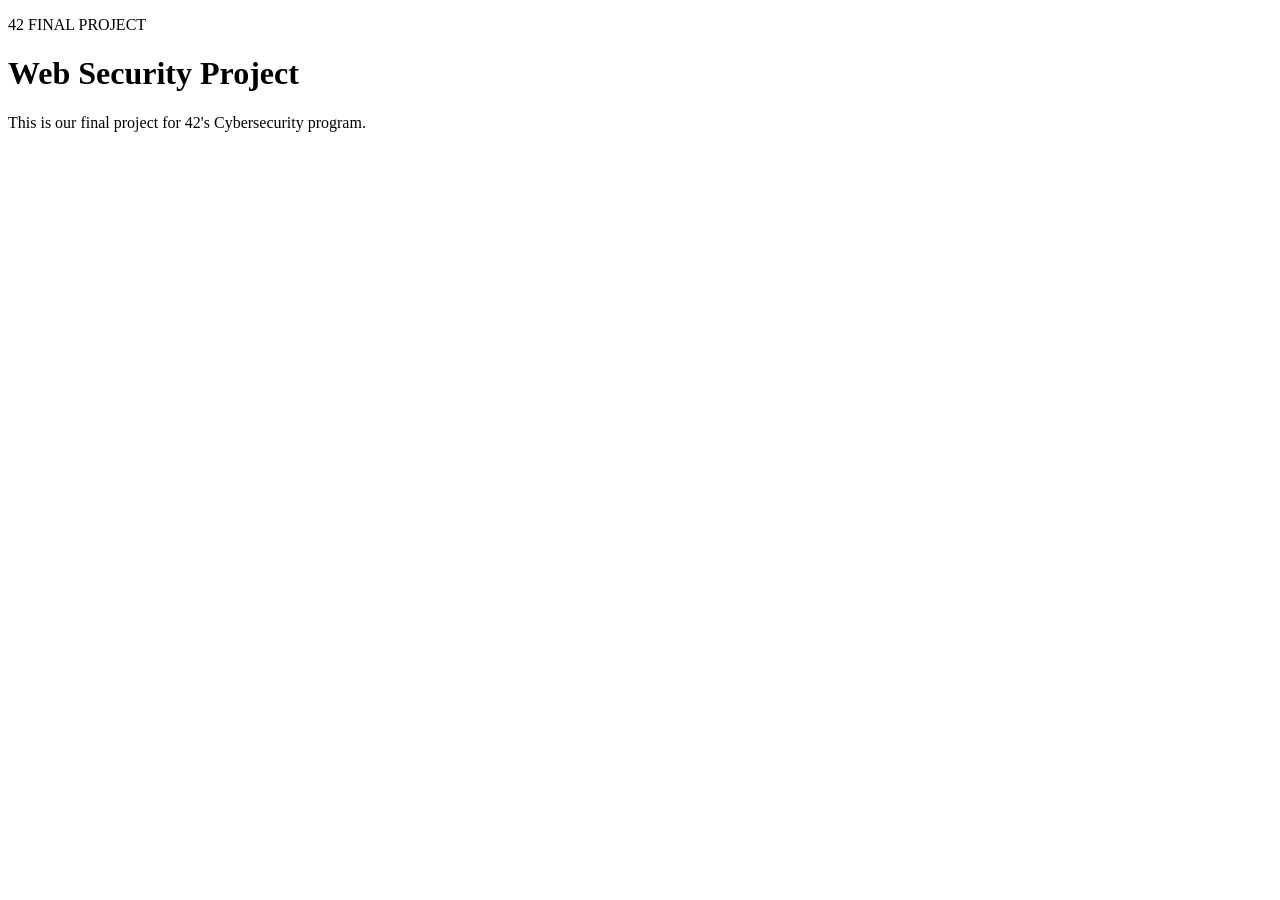
==== index.html @ 7014c3a8 "feat: add the 42 cybersecurity project homepage" ====
<!doctype html>
<html lang="en">
  <head>
    <meta charset="utf-8">
    <meta name="viewport" content="width=device-width, initial-scale=1">
    <title>42 Web Security Project</title>
    <link rel="stylesheet" href="styles.css">
    <script src="script.js" defer></script>
  </head>
  <body>
    <main id="top">
      <p class="label">42 FINAL PROJECT</p>
      <h1>Web Security Project</h1>
      <p class="intro">
        This is our final project for 42's Cybersecurity program.
      </p>
    </main>
  </body>
</html>
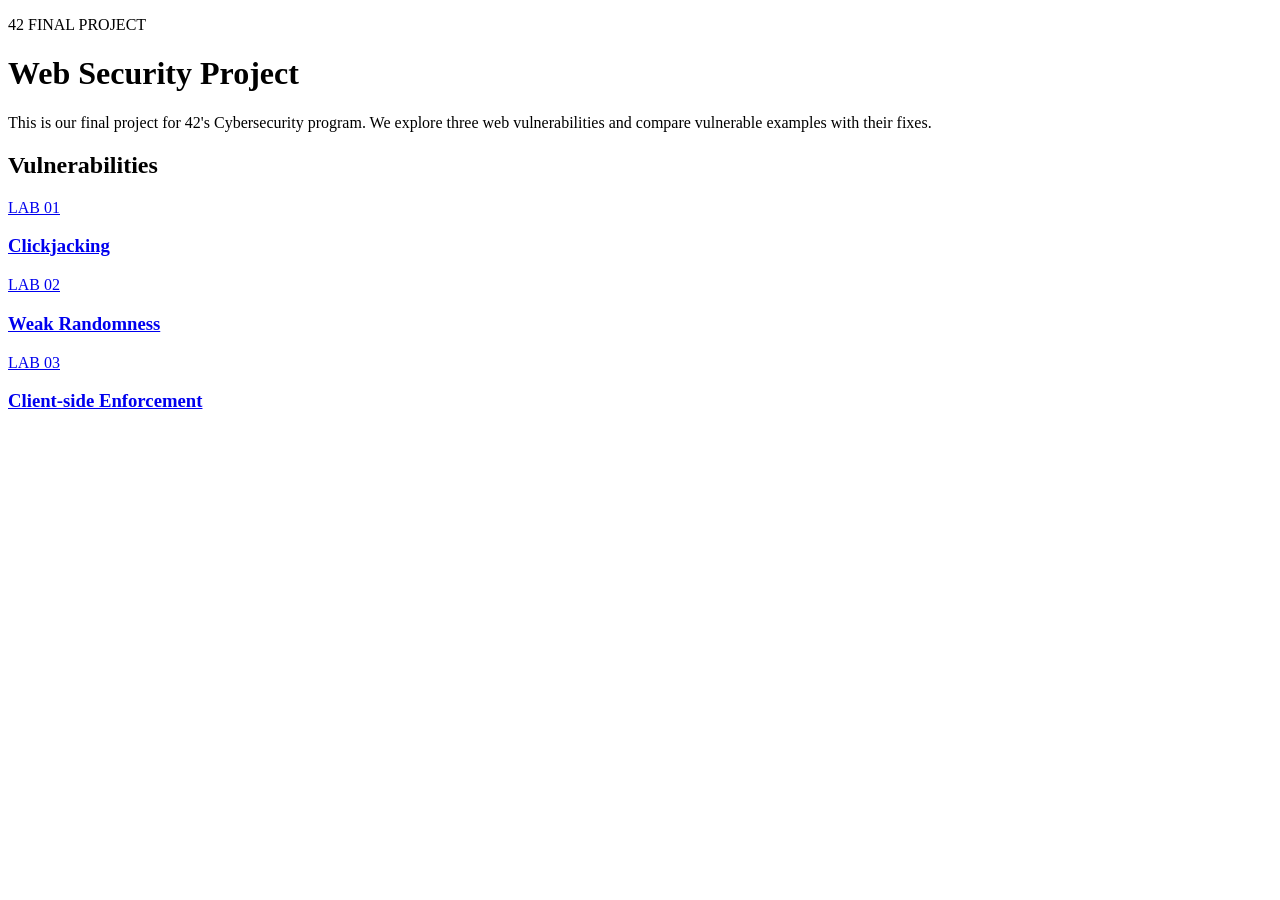
==== commit 5af8c4cd: "feat: introduce the final project and its three selected vulnerabilities" ====
--- a/index.html
+++ b/index.html
@@ -12,8 +12,17 @@
       <p class="label">42 FINAL PROJECT</p>
       <h1>Web Security Project</h1>
       <p class="intro">
-        This is our final project for 42's Cybersecurity program.
+        This is our final project for 42's Cybersecurity program. We explore three web
+        vulnerabilities and compare vulnerable examples with their fixes.
       </p>
+      <section id="vulnerabilities">
+        <h2>Vulnerabilities</h2>
+        <div class="vulnerability-list">
+          <a class="vulnerability-card" href="clickjacking/index.html"><span>LAB 01</span><h3>Clickjacking</h3></a>
+          <a class="vulnerability-card" href="weak-randomness/index.html"><span>LAB 02</span><h3>Weak Randomness</h3></a>
+          <a class="vulnerability-card" href="client-side-enforcement/index.html"><span>LAB 03</span><h3>Client-side Enforcement</h3></a>
+        </div>
+      </section>
     </main>
   </body>
 </html>
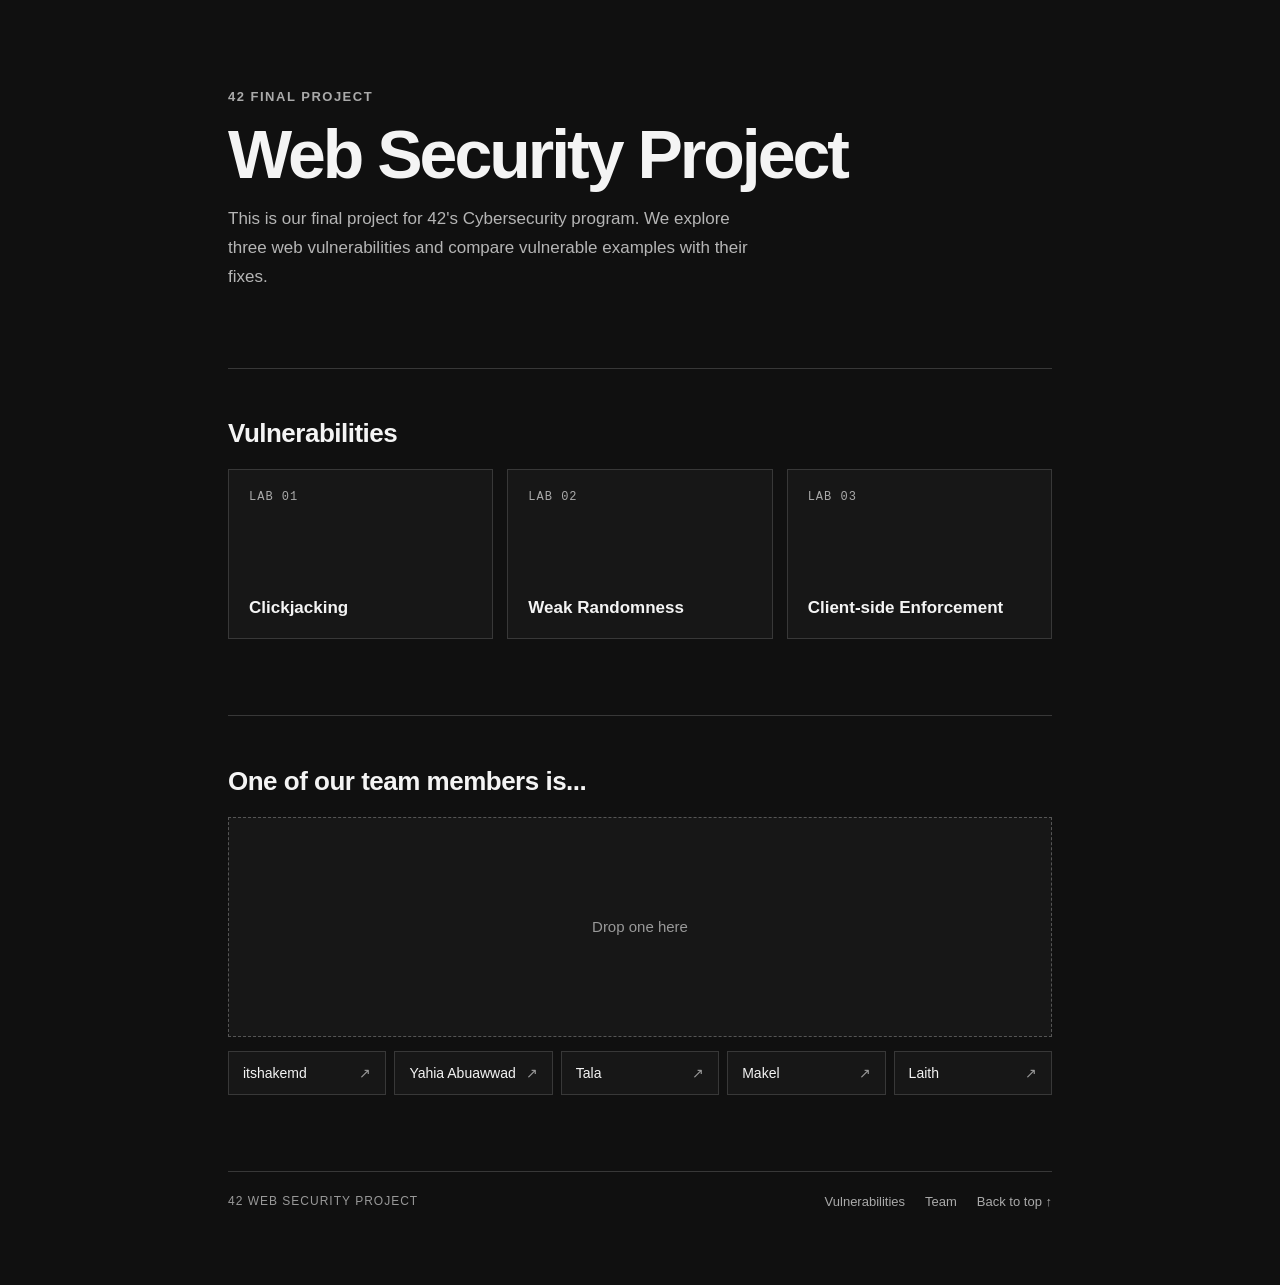
==== commit db1aa01d: "feat: add team member selection and profile rendering" ====
--- a/index.html
+++ b/index.html
@@ -23,6 +23,43 @@
           <a class="vulnerability-card" href="client-side-enforcement/index.html"><span>LAB 03</span><h3>Client-side Enforcement</h3></a>
         </div>
       </section>
+      <section id="team">
+        <h2>One of our team members is...</h2>
+        <div class="team-content">
+          <div class="profile-card" id="member-dropzone" role="region" aria-label="Drop a team member here to view their profile">
+            <p class="drop-prompt" id="drop-prompt">Drop one here</p>
+            <div id="member-details" hidden>
+              <div class="member-photo-frame">
+                <img class="member-photo" id="member-photo" alt="" hidden>
+              </div>
+              <h3 id="member-name"></h3>
+              <p class="member-bio" id="member-bio"></p>
+              <div class="member-socials">
+                <a id="member-github" href="#" target="_blank" rel="noopener noreferrer" hidden></a>
+                <span id="member-github-placeholder">GitHub</span>
+                <a id="member-linkedin" href="#" target="_blank" rel="noopener noreferrer" hidden></a>
+                <span id="member-linkedin-placeholder">LinkedIn</span>
+              </div>
+            </div>
+          </div>
+          <div class="member-picker" aria-label="Team members">
+            <button class="member-option" type="button" draggable="true" data-member-index="0">itshakemd <span aria-hidden="true">↗</span></button>
+            <button class="member-option" type="button" draggable="true" data-member-index="1">Yahia Abuawwad <span aria-hidden="true">↗</span></button>
+            <button class="member-option" type="button" draggable="true" data-member-index="2">Tala <span aria-hidden="true">↗</span></button>
+            <button class="member-option" type="button" draggable="true" data-member-index="3">Makel <span aria-hidden="true">↗</span></button>
+            <button class="member-option" type="button" draggable="true" data-member-index="4">Laith <span aria-hidden="true">↗</span></button>
+          </div>
+        </div>
+        <p class="selection-status" id="team-status" role="status" aria-live="polite"></p>
+      </section>
     </main>
+    <footer class="site-footer">
+      <p class="footer-label">42 WEB SECURITY PROJECT</p>
+      <nav class="footer-links" aria-label="Footer navigation">
+        <a href="#vulnerabilities">Vulnerabilities</a>
+        <a href="#team">Team</a>
+        <a href="#top">Back to top ↑</a>
+      </nav>
+    </footer>
   </body>
 </html>
--- a/styles.css
+++ b/styles.css
@@ -0,0 +1,336 @@
+* {
+  box-sizing: border-box;
+}
+
+body {
+  max-width: 880px;
+  margin: 0 auto;
+  padding: 76px 28px;
+  background: #101010;
+  color: #f4f4f4;
+  font-family: Arial, Helvetica, sans-serif;
+}
+
+.label {
+  color: #aaa;
+  font-size: 13px;
+  font-weight: bold;
+  letter-spacing: 1.5px;
+}
+
+h1 {
+  margin: 16px 0;
+  font-size: clamp(40px, 8vw, 68px);
+  letter-spacing: -3px;
+  line-height: 1;
+}
+
+.intro {
+  max-width: 540px;
+  margin-bottom: 24px;
+  color: #b5b5b5;
+  font-size: 17px;
+  line-height: 1.7;
+}
+
+a {
+  display: inline-block;
+  padding: 12px 16px;
+  border: 1px solid #f4f4f4;
+  color: #101010;
+  background: #f4f4f4;
+  font-size: 14px;
+  font-weight: bold;
+  text-decoration: none;
+  transition: background 150ms ease, color 150ms ease;
+}
+
+a:hover {
+  color: #f4f4f4;
+  background: #101010;
+}
+
+section {
+  margin-top: 76px;
+  padding-top: 28px;
+  border-top: 1px solid #383838;
+}
+
+h2 {
+  margin-bottom: 20px;
+  font-size: 26px;
+  letter-spacing: -0.5px;
+}
+
+.vulnerability-list {
+  display: grid;
+  gap: 14px;
+}
+
+.vulnerability-list {
+  grid-template-columns: repeat(3, 1fr);
+}
+
+.vulnerability-card {
+  display: flex;
+  min-height: 170px;
+  flex-direction: column;
+  justify-content: space-between;
+  padding: 20px;
+  border: 1px solid #383838;
+  color: #f4f4f4;
+  background: #171717;
+  font-size: inherit;
+  font-weight: normal;
+  transition: border-color 150ms ease, transform 150ms ease;
+}
+
+.vulnerability-card:hover {
+  color: #f4f4f4;
+  background: #171717;
+  transform: translateY(-3px);
+  border-color: #aaa;
+}
+
+.vulnerability-card:focus-visible {
+  outline: 2px solid #f4f4f4;
+  outline-offset: 3px;
+}
+
+.vulnerability-card span {
+  color: #aaa;
+  font-family: monospace;
+  font-size: 12px;
+  letter-spacing: 1px;
+}
+
+h3 {
+  margin-bottom: 0;
+  font-size: 17px;
+}
+
+.note {
+  margin-top: 16px;
+  color: #999;
+  font-size: 13px;
+}
+
+.team-instructions {
+  margin: -8px 0 20px;
+  color: #999;
+  font-size: 14px;
+}
+
+.team-content {
+  display: grid;
+  grid-template-columns: 1fr;
+  gap: 14px;
+}
+
+.member-picker {
+  display: grid;
+  grid-template-columns: repeat(5, minmax(0, 1fr));
+  gap: 8px;
+}
+
+.member-option {
+  display: flex;
+  align-items: center;
+  justify-content: space-between;
+  padding: 13px 14px;
+  border: 1px solid #383838;
+  background: #171717;
+  color: #f4f4f4;
+  font: inherit;
+  font-size: 14px;
+  text-align: left;
+  cursor: grab;
+  transition: background 150ms ease, border-color 150ms ease;
+}
+
+.member-option:hover,
+.member-option:focus-visible {
+  border-color: #aaa;
+  background: #222;
+}
+
+.member-option:active {
+  cursor: grabbing;
+}
+
+.member-option span {
+  color: #999;
+}
+
+.profile-card {
+  display: grid;
+  min-height: 220px;
+  padding: 22px;
+  place-items: center;
+  border: 1px dashed #555;
+  background: #171717;
+  transition: border-color 150ms ease, background 150ms ease;
+}
+
+.profile-card.has-member {
+  display: block;
+  text-align: center;
+}
+
+.profile-card.is-over {
+  border-color: #f4f4f4;
+  background: #202020;
+}
+
+.drop-prompt {
+  margin: 0;
+  color: #999;
+  font-size: 15px;
+}
+
+.profile-card h3 {
+  margin-bottom: 20px;
+  font-size: 20px;
+}
+
+.member-photo-frame {
+  width: 120px;
+  height: 120px;
+  margin: 0 auto 20px;
+  overflow: hidden;
+  border: 1px solid #555;
+  border-radius: 50%;
+  background: #101010;
+}
+
+.member-photo {
+  display: block;
+  width: 100%;
+  height: 100%;
+  object-fit: cover;
+}
+
+.member-bio {
+  max-width: 520px;
+  margin: 0 auto 20px;
+  color: #bbb;
+  font-size: 14px;
+  line-height: 1.6;
+}
+
+.profile-card [hidden] {
+  display: none;
+}
+
+.member-socials {
+  display: flex;
+  flex-wrap: wrap;
+  justify-content: center;
+  gap: 10px;
+}
+
+.member-socials a,
+.member-socials span {
+  display: inline-block;
+  padding: 8px 12px;
+  border: 1px solid #444;
+  color: #ddd;
+  background: transparent;
+  font-size: 12px;
+  text-decoration: none;
+}
+
+.member-socials a:hover {
+  color: #101010;
+  background: #f4f4f4;
+}
+
+.member-socials span {
+  color: #999;
+}
+
+.selection-status {
+  min-height: 18px;
+  margin: 12px 0 0;
+  color: #999;
+  font-size: 12px;
+}
+
+.selection-status:empty {
+  display: none;
+}
+
+.site-footer {
+  display: flex;
+  align-items: center;
+  justify-content: space-between;
+  gap: 20px;
+  margin-top: 76px;
+  padding-top: 22px;
+  border-top: 1px solid #383838;
+}
+
+.footer-label {
+  margin: 0;
+  color: #999;
+  font-size: 12px;
+  letter-spacing: 1px;
+}
+
+.footer-links {
+  display: flex;
+  flex-wrap: wrap;
+  gap: 20px;
+}
+
+.footer-links a {
+  padding: 0;
+  border: 0;
+  color: #aaa;
+  background: transparent;
+  font-size: 13px;
+  font-weight: normal;
+}
+
+.footer-links a:hover {
+  color: #f4f4f4;
+  background: transparent;
+}
+
+@media (max-width: 560px) {
+  body {
+    padding: 48px 20px;
+  }
+
+  h1 {
+    letter-spacing: -2px;
+  }
+
+  .vulnerability-list {
+    grid-template-columns: 1fr;
+  }
+
+  .member-picker {
+    grid-template-columns: repeat(2, minmax(0, 1fr));
+  }
+
+  .site-footer {
+    align-items: flex-start;
+    flex-direction: column;
+    gap: 16px;
+  }
+}
+
+@media (min-width: 561px) and (max-width: 760px) {
+  .member-picker {
+    grid-template-columns: repeat(3, minmax(0, 1fr));
+  }
+}
+
+@media (prefers-reduced-motion: reduce) {
+  *,
+  *::before,
+  *::after {
+    transition-duration: 0.01ms !important;
+  }
+}
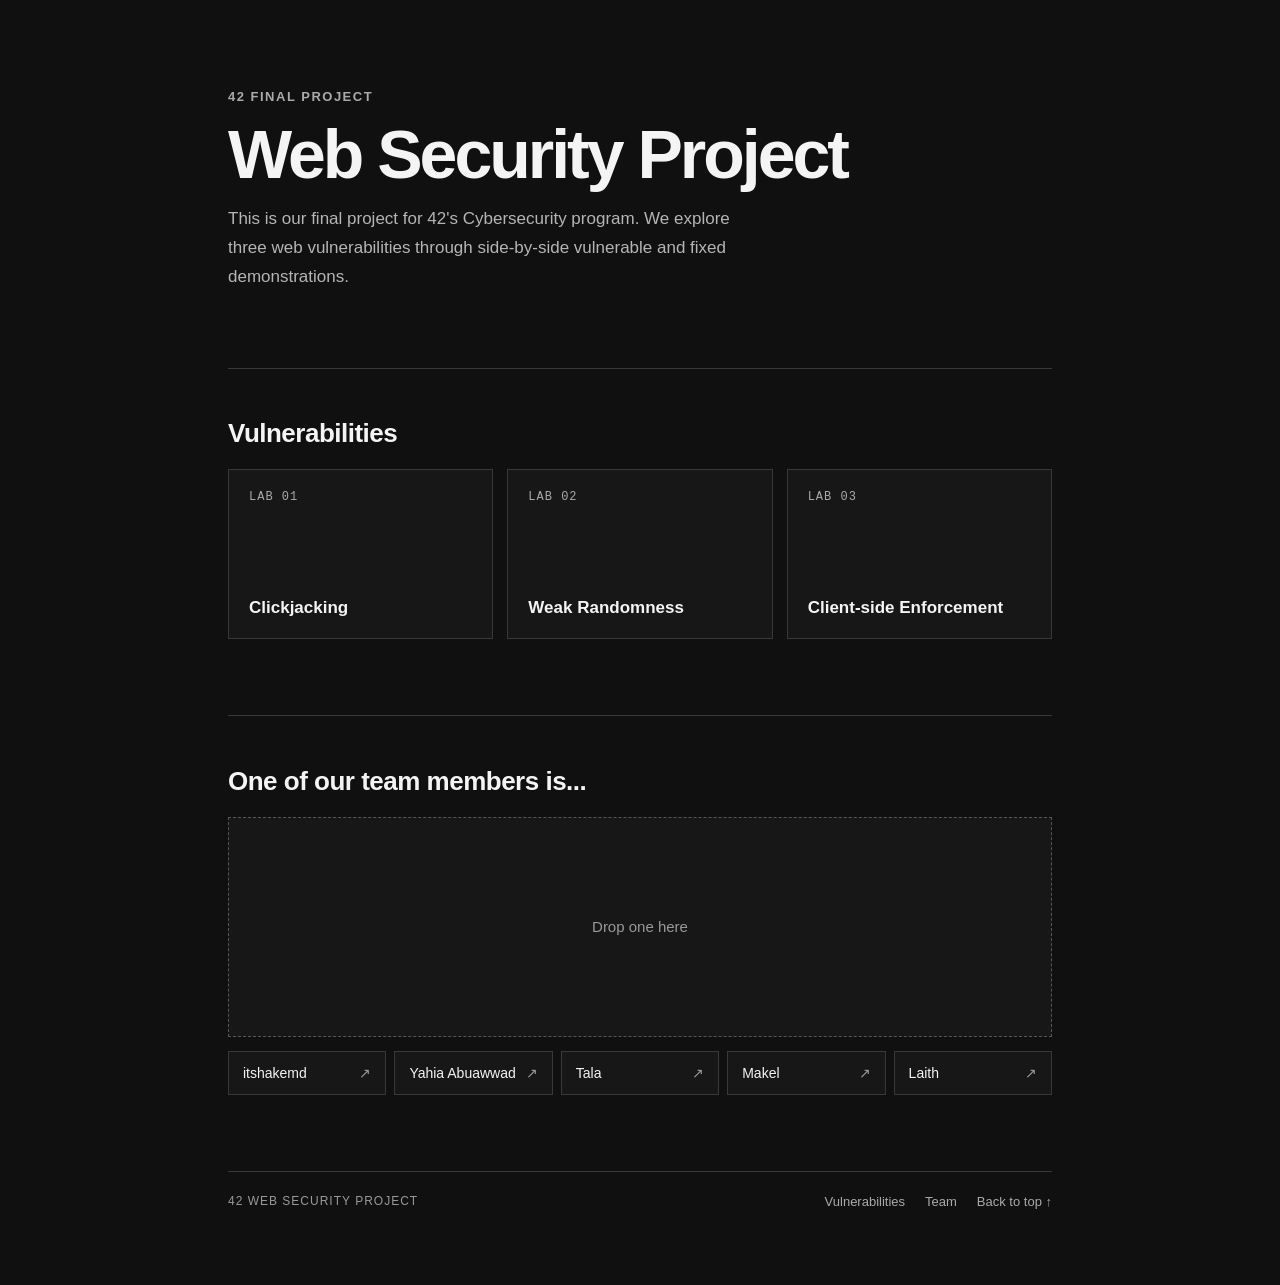
==== commit 8465fa54: "style: add hover and keyboard focus states to interactive controls" ====
--- a/index.html
+++ b/index.html
@@ -13,7 +13,7 @@
       <h1>Web Security Project</h1>
       <p class="intro">
         This is our final project for 42's Cybersecurity program. We explore three web
-        vulnerabilities and compare vulnerable examples with their fixes.
+        vulnerabilities through side-by-side vulnerable and fixed demonstrations.
       </p>
       <section id="vulnerabilities">
         <h2>Vulnerabilities</h2>
--- a/styles.css
+++ b/styles.css
@@ -50,6 +50,12 @@
   background: #101010;
 }
 
+a:focus-visible,
+button:focus-visible {
+  outline: 2px solid #f4f4f4;
+  outline-offset: 3px;
+}
+
 section {
   margin-top: 76px;
   padding-top: 28px;
@@ -83,6 +89,10 @@
   font-size: inherit;
   font-weight: normal;
   transition: border-color 150ms ease, transform 150ms ease;
+}
+
+.vulnerability-card:active {
+  transform: translateY(-1px);
 }
 
 .vulnerability-card:hover {
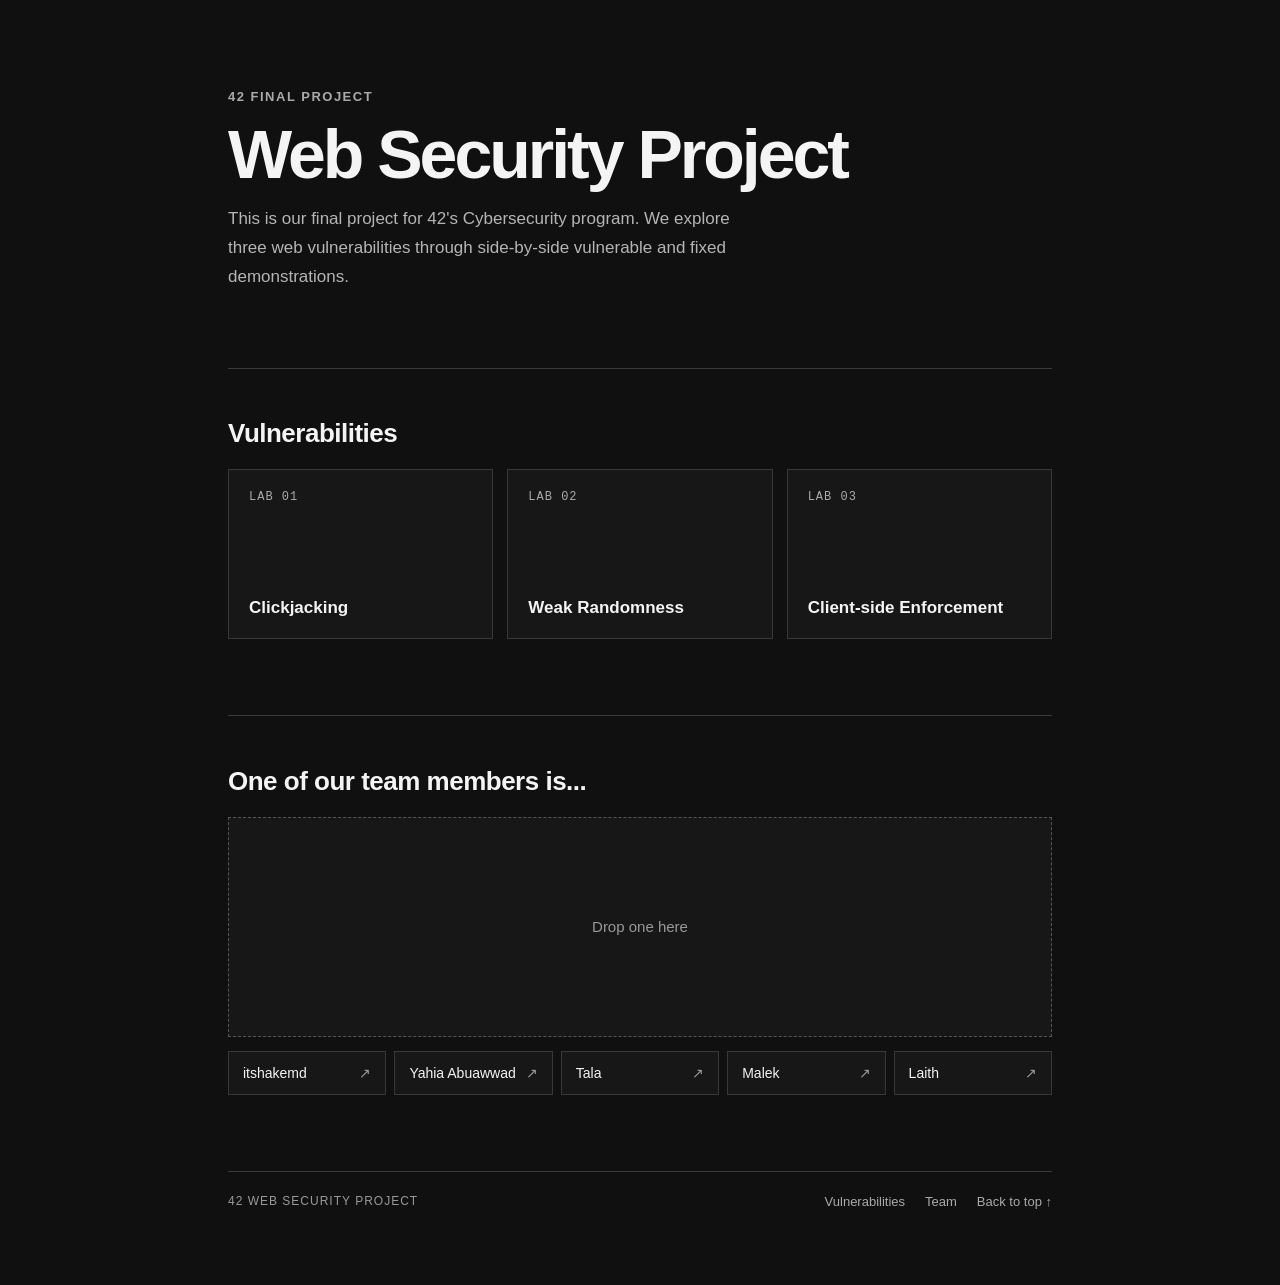
==== commit b4139e5a: "Update index.html" ====
--- a/index.html
+++ b/index.html
@@ -3,6 +3,7 @@
   <head>
     <meta charset="utf-8">
     <meta name="viewport" content="width=device-width, initial-scale=1">
+    <meta name="description" content="A 42 cybersecurity project exploring clickjacking, weak randomness, and client-side enforcement.">
     <title>42 Web Security Project</title>
     <link rel="stylesheet" href="styles.css">
     <script src="script.js" defer></script>
@@ -18,9 +19,9 @@
       <section id="vulnerabilities">
         <h2>Vulnerabilities</h2>
         <div class="vulnerability-list">
-          <a class="vulnerability-card" href="clickjacking/index.html"><span>LAB 01</span><h3>Clickjacking</h3></a>
-          <a class="vulnerability-card" href="weak-randomness/index.html"><span>LAB 02</span><h3>Weak Randomness</h3></a>
-          <a class="vulnerability-card" href="client-side-enforcement/index.html"><span>LAB 03</span><h3>Client-side Enforcement</h3></a>
+          <a class="vulnerability-card" href="clickjacking/index.html" aria-label="Open the Clickjacking lab"><span>LAB 01</span><h3>Clickjacking</h3></a>
+          <a class="vulnerability-card" href="weak-randomness/index.html" aria-label="Open the Weak Randomness lab"><span>LAB 02</span><h3>Weak Randomness</h3></a>
+          <a class="vulnerability-card" href="client-side-enforcement/vulnerable/index.html" aria-label="Open the Client-side Enforcement lab"><span>LAB 03</span><h3>Client-side Enforcement</h3></a>
         </div>
       </section>
       <section id="team">
@@ -46,7 +47,7 @@
             <button class="member-option" type="button" draggable="true" data-member-index="0">itshakemd <span aria-hidden="true">↗</span></button>
             <button class="member-option" type="button" draggable="true" data-member-index="1">Yahia Abuawwad <span aria-hidden="true">↗</span></button>
             <button class="member-option" type="button" draggable="true" data-member-index="2">Tala <span aria-hidden="true">↗</span></button>
-            <button class="member-option" type="button" draggable="true" data-member-index="3">Makel <span aria-hidden="true">↗</span></button>
+            <button class="member-option" type="button" draggable="true" data-member-index="3">Malek <span aria-hidden="true">↗</span></button>
             <button class="member-option" type="button" draggable="true" data-member-index="4">Laith <span aria-hidden="true">↗</span></button>
           </div>
         </div>
--- a/styles.css
+++ b/styles.css
@@ -9,6 +9,10 @@
   background: #101010;
   color: #f4f4f4;
   font-family: Arial, Helvetica, sans-serif;
+}
+
+html {
+  scroll-behavior: smooth;
 }
 
 .label {
